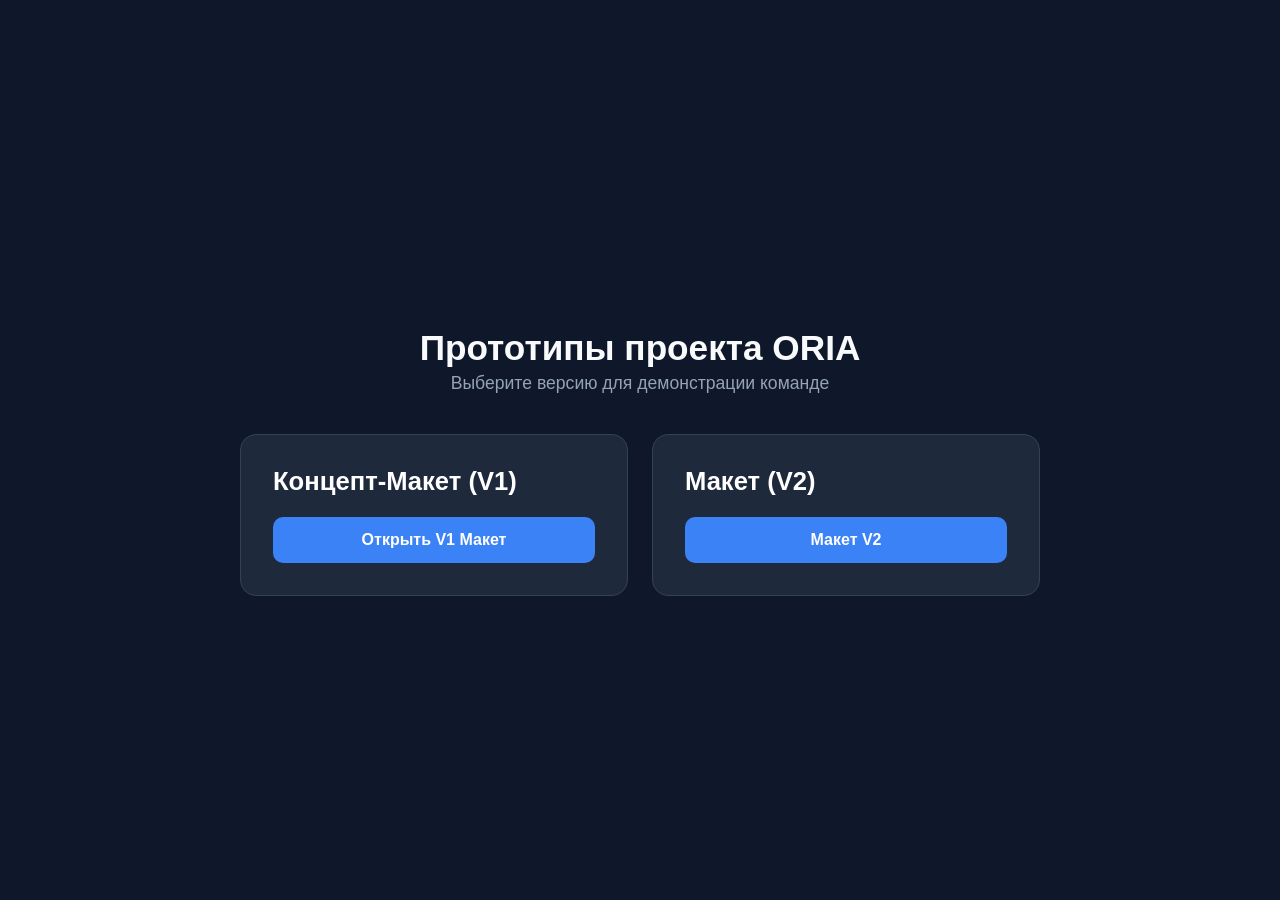
==== index.html @ 84d25b61 "123" ====
<!DOCTYPE html>
<html lang="ru">

<head>
    <meta charset="UTF-8">
    <meta name="viewport" content="width=device-width, initial-scale=1.0">
    <title>ORIA — Прототипы проекта</title>
    <style>
        :root {
            --bg: #0f172a;
            --card: #1e293b;
            --text: #f8fafc;
            --muted: #94a3b8;
            --accent: #3b82f6;
            --accent-hover: #60a5fa;
        }

        body {
            font-family: -apple-system, BlinkMacSystemFont, "Segoe UI", Roboto, sans-serif;
            background-color: var(--bg);
            color: var(--text);
            display: flex;
            flex-direction: column;
            align-items: center;
            justify-content: center;
            min-height: 100vh;
            margin: 0;
            padding: 20px;
            box-sizing: border-box;
        }

        h1 {
            font-size: 2.2rem;
            margin-bottom: 5px;
            text-align: center;
            font-weight: 700;
        }

        .subtitle {
            color: var(--muted);
            margin-bottom: 40px;
            text-align: center;
            font-size: 1.1rem;
        }

        .container {
            display: flex;
            gap: 24px;
            max-width: 800px;
            width: 100%;
            flex-wrap: wrap;
        }

        .card {
            background-color: var(--card);
            border: 1px solid #334155;
            border-radius: 16px;
            padding: 32px;
            flex: 1;
            min-width: 280px;
            display: flex;
            flex-direction: column;
            justify-content: space-between;
            transition: transform 0.2s, border-color 0.2s;
        }

        .card:hover {
            transform: translateY(-4px);
            border-color: var(--accent);
        }

        .card h2 {
            margin-top: 0;
            font-size: 1.6rem;
            color: #fff;
        }

        .card p {
            color: var(--muted);
            font-size: 0.95rem;
            line-height: 1.6;
            margin-bottom: 30px;
            flex-grow: 1;
        }

        .btn {
            display: block;
            text-align: center;
            background-color: var(--accent);
            color: #fff;
            text-decoration: none;
            padding: 14px;
            border-radius: 10px;
            font-weight: 600;
            transition: background-color 0.2s;
        }

        .btn:hover {
            background-color: var(--accent-hover);
        }
    </style>
</head>

<body>

    <h1>Прототипы проекта ORIA</h1>
    <div class="subtitle">Выберите версию для демонстрации команде</div>

    <div class="container">
        <div class="card">
            <div>
                <h2>Концепт-Макет (V1)</h2>
            </div>
            <a href="./oria-site-mockup/index.html" class="btn">Открыть V1 Макет</a>
        </div>

        <div class="card">
            <div>
                <h2> Макет (V2)</h2>
            </div>
            <a href="./untitled folder/index.html" class="btn">Макет V2 </a>
        </div>
    </div>

</body>

</html>
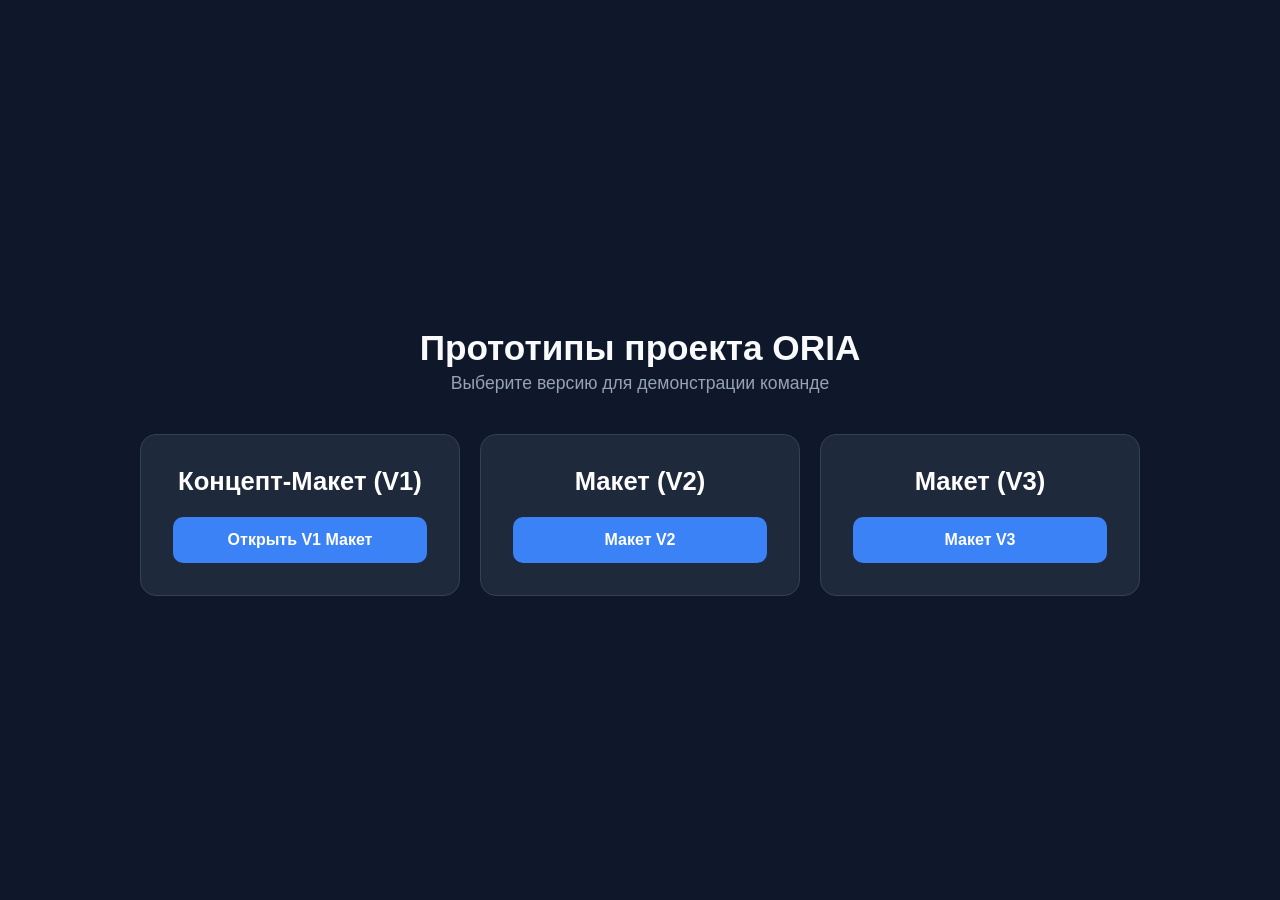
==== commit f6f12126: "feat: initial commit with v3" ====
--- a/index.html
+++ b/index.html
@@ -45,10 +45,12 @@
 
         .container {
             display: flex;
-            gap: 24px;
-            max-width: 800px;
+            gap: 20px;
+            max-width: 1000px;
+            /* Увеличено, чтобы три карточки свободно помещались в ряд */
             width: 100%;
             flex-wrap: wrap;
+            justify-content: center;
         }
 
         .card {
@@ -57,11 +59,13 @@
             border-radius: 16px;
             padding: 32px;
             flex: 1;
-            min-width: 280px;
+            min-width: 250px;
+            /* Уменьшено, чтобы избежать принудительного переноса V3 */
             display: flex;
             flex-direction: column;
             justify-content: space-between;
             transition: transform 0.2s, border-color 0.2s;
+            box-sizing: border-box;
         }
 
         .card:hover {
@@ -73,6 +77,8 @@
             margin-top: 0;
             font-size: 1.6rem;
             color: #fff;
+            text-align: center;
+            /* Центрирование заголовков для баланса */
         }
 
         .card p {
@@ -116,9 +122,17 @@
 
         <div class="card">
             <div>
-                <h2> Макет (V2)</h2>
+                <h2>Макет (V2)</h2>
             </div>
-            <a href="./untitled folder/index.html" class="btn">Макет V2 </a>
+            <!-- Внимание: если папка называется с пробелом, лучше переименовать её в untitled-folder и в коде, и в проводнике -->
+            <a href="./untitled folder/index.html" class="btn">Макет V2</a>
+        </div>
+
+        <div class="card">
+            <div>
+                <h2>Макет (V3)</h2>
+            </div>
+            <a href="./123/index.html" class="btn">Макет V3</a>
         </div>
     </div>
 
